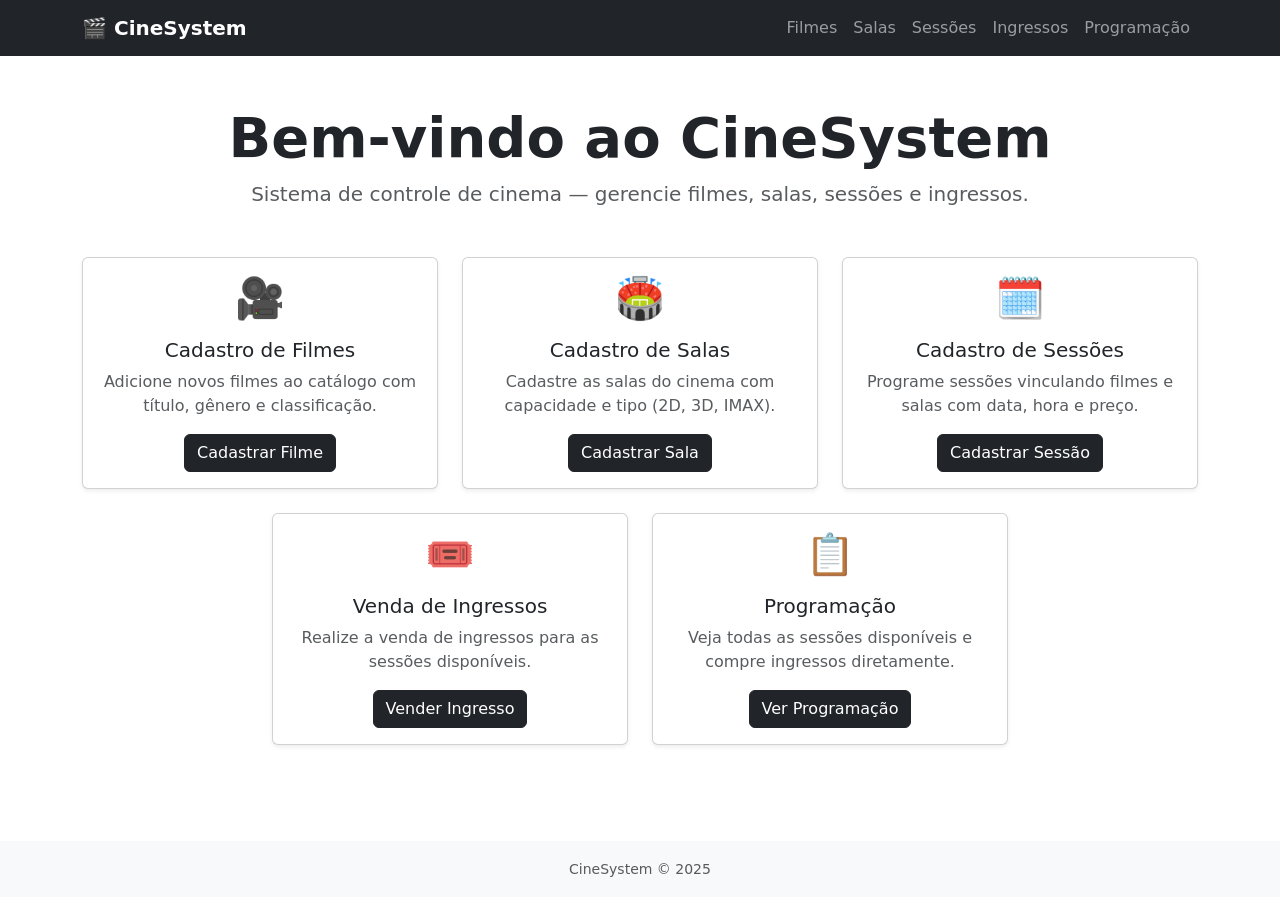
==== index.html @ b6fae527 "primeiro commit" ====
<!DOCTYPE html>
<html lang="pt-BR">
<head>
  <meta charset="UTF-8">
  <meta name="viewport" content="width=device-width, initial-scale=1.0">
  <title>CineSystem - Controle de Cinema</title>
  <link href="https://cdn.jsdelivr.net/npm/bootstrap@5.3.3/dist/css/bootstrap.min.css" rel="stylesheet">
</head>
<body>

<nav class="navbar navbar-expand-lg navbar-dark bg-dark">
  <div class="container">
    <a class="navbar-brand fw-bold" href="index.html">🎬 CineSystem</a>
    <button class="navbar-toggler" type="button" data-bs-toggle="collapse" data-bs-target="#navbarNav">
      <span class="navbar-toggler-icon"></span>
    </button>
    <div class="collapse navbar-collapse" id="navbarNav">
      <ul class="navbar-nav ms-auto">
        <li class="nav-item"><a class="nav-link" href="cadastro-filmes.html">Filmes</a></li>
        <li class="nav-item"><a class="nav-link" href="cadastro-salas.html">Salas</a></li>
        <li class="nav-item"><a class="nav-link" href="cadastro-sessoes.html">Sessões</a></li>
        <li class="nav-item"><a class="nav-link" href="venda-ingressos.html">Ingressos</a></li>
        <li class="nav-item"><a class="nav-link" href="sessoes.html">Programação</a></li>
      </ul>
    </div>
  </div>
</nav>

<div class="container py-5">
  <div class="text-center mb-5">
    <h1 class="display-4 fw-bold">Bem-vindo ao CineSystem</h1>
    <p class="lead text-muted">Sistema de controle de cinema — gerencie filmes, salas, sessões e ingressos.</p>
  </div>

  <div class="row g-4 justify-content-center">
    <div class="col-md-4">
      <div class="card h-100 shadow-sm">
        <div class="card-body text-center">
          <h2 class="fs-1 mb-3">🎥</h2>
          <h5 class="card-title">Cadastro de Filmes</h5>
          <p class="card-text text-muted">Adicione novos filmes ao catálogo com título, gênero e classificação.</p>
          <a href="cadastro-filmes.html" class="btn btn-dark">Cadastrar Filme</a>
        </div>
      </div>
    </div>

    <div class="col-md-4">
      <div class="card h-100 shadow-sm">
        <div class="card-body text-center">
          <h2 class="fs-1 mb-3">🏟️</h2>
          <h5 class="card-title">Cadastro de Salas</h5>
          <p class="card-text text-muted">Cadastre as salas do cinema com capacidade e tipo (2D, 3D, IMAX).</p>
          <a href="cadastro-salas.html" class="btn btn-dark">Cadastrar Sala</a>
        </div>
      </div>
    </div>

    <div class="col-md-4">
      <div class="card h-100 shadow-sm">
        <div class="card-body text-center">
          <h2 class="fs-1 mb-3">🗓️</h2>
          <h5 class="card-title">Cadastro de Sessões</h5>
          <p class="card-text text-muted">Programe sessões vinculando filmes e salas com data, hora e preço.</p>
          <a href="cadastro-sessoes.html" class="btn btn-dark">Cadastrar Sessão</a>
        </div>
      </div>
    </div>

    <div class="col-md-4">
      <div class="card h-100 shadow-sm">
        <div class="card-body text-center">
          <h2 class="fs-1 mb-3">🎟️</h2>
          <h5 class="card-title">Venda de Ingressos</h5>
          <p class="card-text text-muted">Realize a venda de ingressos para as sessões disponíveis.</p>
          <a href="venda-ingressos.html" class="btn btn-dark">Vender Ingresso</a>
        </div>
      </div>
    </div>

    <div class="col-md-4">
      <div class="card h-100 shadow-sm">
        <div class="card-body text-center">
          <h2 class="fs-1 mb-3">📋</h2>
          <h5 class="card-title">Programação</h5>
          <p class="card-text text-muted">Veja todas as sessões disponíveis e compre ingressos diretamente.</p>
          <a href="sessoes.html" class="btn btn-dark">Ver Programação</a>
        </div>
      </div>
    </div>
  </div>
</div>

<footer class="text-center py-3 text-muted bg-light mt-5">
  <small>CineSystem &copy; 2025</small>
</footer>

<script src="https://cdn.jsdelivr.net/npm/bootstrap@5.3.3/dist/js/bootstrap.bundle.min.js"></script>
</body>
</html>
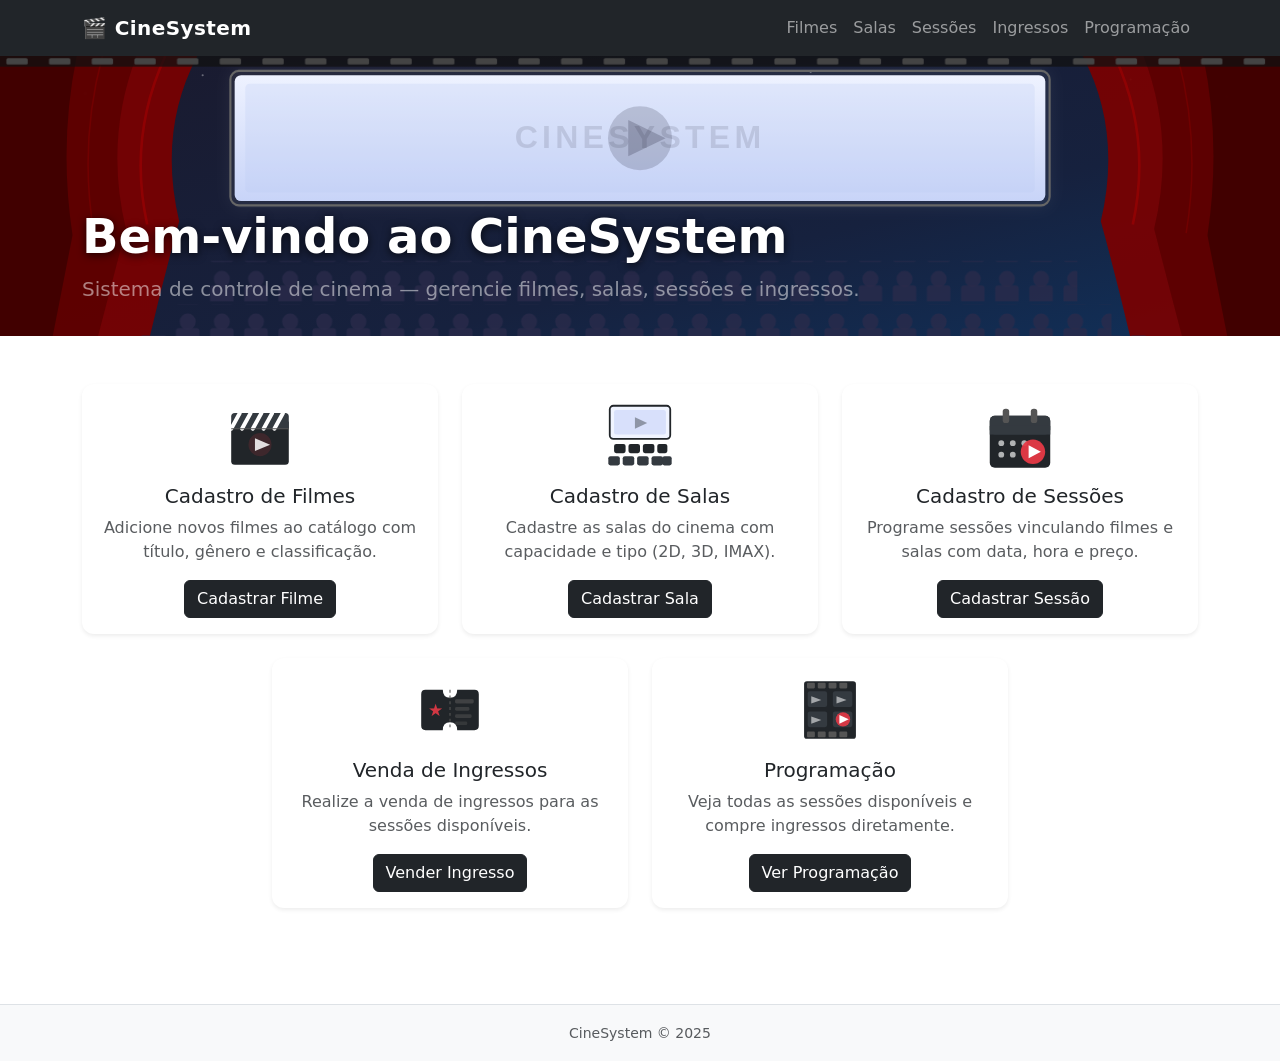
==== commit fc5771b9: "fix: arrumando index esqueci de adicionar a raiz do projeto" ====
--- a/index.html
+++ b/index.html
@@ -2,98 +2,10 @@
 <html lang="pt-BR">
 <head>
   <meta charset="UTF-8">
-  <meta name="viewport" content="width=device-width, initial-scale=1.0">
-  <title>CineSystem - Controle de Cinema</title>
-  <link href="https://cdn.jsdelivr.net/npm/bootstrap@5.3.3/dist/css/bootstrap.min.css" rel="stylesheet">
+  <meta http-equiv="refresh" content="0; url=html/index.html">
+  <title>CineSystem</title>
 </head>
 <body>
-
-<nav class="navbar navbar-expand-lg navbar-dark bg-dark">
-  <div class="container">
-    <a class="navbar-brand fw-bold" href="index.html">🎬 CineSystem</a>
-    <button class="navbar-toggler" type="button" data-bs-toggle="collapse" data-bs-target="#navbarNav">
-      <span class="navbar-toggler-icon"></span>
-    </button>
-    <div class="collapse navbar-collapse" id="navbarNav">
-      <ul class="navbar-nav ms-auto">
-        <li class="nav-item"><a class="nav-link" href="cadastro-filmes.html">Filmes</a></li>
-        <li class="nav-item"><a class="nav-link" href="cadastro-salas.html">Salas</a></li>
-        <li class="nav-item"><a class="nav-link" href="cadastro-sessoes.html">Sessões</a></li>
-        <li class="nav-item"><a class="nav-link" href="venda-ingressos.html">Ingressos</a></li>
-        <li class="nav-item"><a class="nav-link" href="sessoes.html">Programação</a></li>
-      </ul>
-    </div>
-  </div>
-</nav>
-
-<div class="container py-5">
-  <div class="text-center mb-5">
-    <h1 class="display-4 fw-bold">Bem-vindo ao CineSystem</h1>
-    <p class="lead text-muted">Sistema de controle de cinema — gerencie filmes, salas, sessões e ingressos.</p>
-  </div>
-
-  <div class="row g-4 justify-content-center">
-    <div class="col-md-4">
-      <div class="card h-100 shadow-sm">
-        <div class="card-body text-center">
-          <h2 class="fs-1 mb-3">🎥</h2>
-          <h5 class="card-title">Cadastro de Filmes</h5>
-          <p class="card-text text-muted">Adicione novos filmes ao catálogo com título, gênero e classificação.</p>
-          <a href="cadastro-filmes.html" class="btn btn-dark">Cadastrar Filme</a>
-        </div>
-      </div>
-    </div>
-
-    <div class="col-md-4">
-      <div class="card h-100 shadow-sm">
-        <div class="card-body text-center">
-          <h2 class="fs-1 mb-3">🏟️</h2>
-          <h5 class="card-title">Cadastro de Salas</h5>
-          <p class="card-text text-muted">Cadastre as salas do cinema com capacidade e tipo (2D, 3D, IMAX).</p>
-          <a href="cadastro-salas.html" class="btn btn-dark">Cadastrar Sala</a>
-        </div>
-      </div>
-    </div>
-
-    <div class="col-md-4">
-      <div class="card h-100 shadow-sm">
-        <div class="card-body text-center">
-          <h2 class="fs-1 mb-3">🗓️</h2>
-          <h5 class="card-title">Cadastro de Sessões</h5>
-          <p class="card-text text-muted">Programe sessões vinculando filmes e salas com data, hora e preço.</p>
-          <a href="cadastro-sessoes.html" class="btn btn-dark">Cadastrar Sessão</a>
-        </div>
-      </div>
-    </div>
-
-    <div class="col-md-4">
-      <div class="card h-100 shadow-sm">
-        <div class="card-body text-center">
-          <h2 class="fs-1 mb-3">🎟️</h2>
-          <h5 class="card-title">Venda de Ingressos</h5>
-          <p class="card-text text-muted">Realize a venda de ingressos para as sessões disponíveis.</p>
-          <a href="venda-ingressos.html" class="btn btn-dark">Vender Ingresso</a>
-        </div>
-      </div>
-    </div>
-
-    <div class="col-md-4">
-      <div class="card h-100 shadow-sm">
-        <div class="card-body text-center">
-          <h2 class="fs-1 mb-3">📋</h2>
-          <h5 class="card-title">Programação</h5>
-          <p class="card-text text-muted">Veja todas as sessões disponíveis e compre ingressos diretamente.</p>
-          <a href="sessoes.html" class="btn btn-dark">Ver Programação</a>
-        </div>
-      </div>
-    </div>
-  </div>
-</div>
-
-<footer class="text-center py-3 text-muted bg-light mt-5">
-  <small>CineSystem &copy; 2025</small>
-</footer>
-
-<script src="https://cdn.jsdelivr.net/npm/bootstrap@5.3.3/dist/js/bootstrap.bundle.min.js"></script>
+  <script>window.location.replace('html/index.html');</script>
 </body>
 </html>
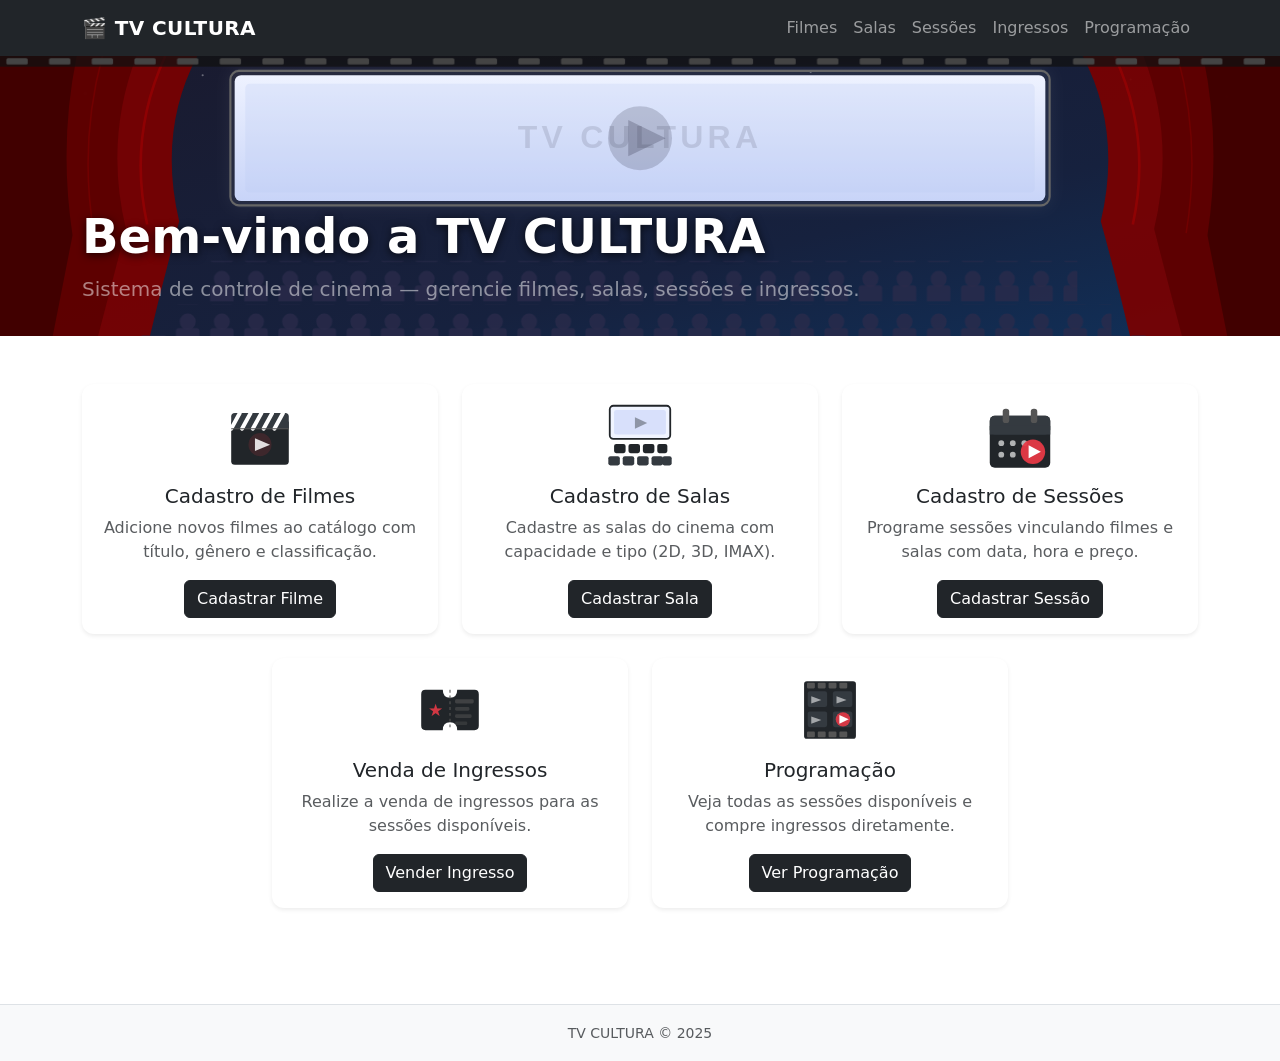
==== commit 5be92304: "feat: mudando o nome do cinema" ====
--- a/index.html
+++ b/index.html
@@ -3,7 +3,7 @@
 <head>
   <meta charset="UTF-8">
   <meta http-equiv="refresh" content="0; url=html/index.html">
-  <title>CineSystem</title>
+  <title>TV CULTURA</title>
 </head>
 <body>
   <script>window.location.replace('html/index.html');</script>
